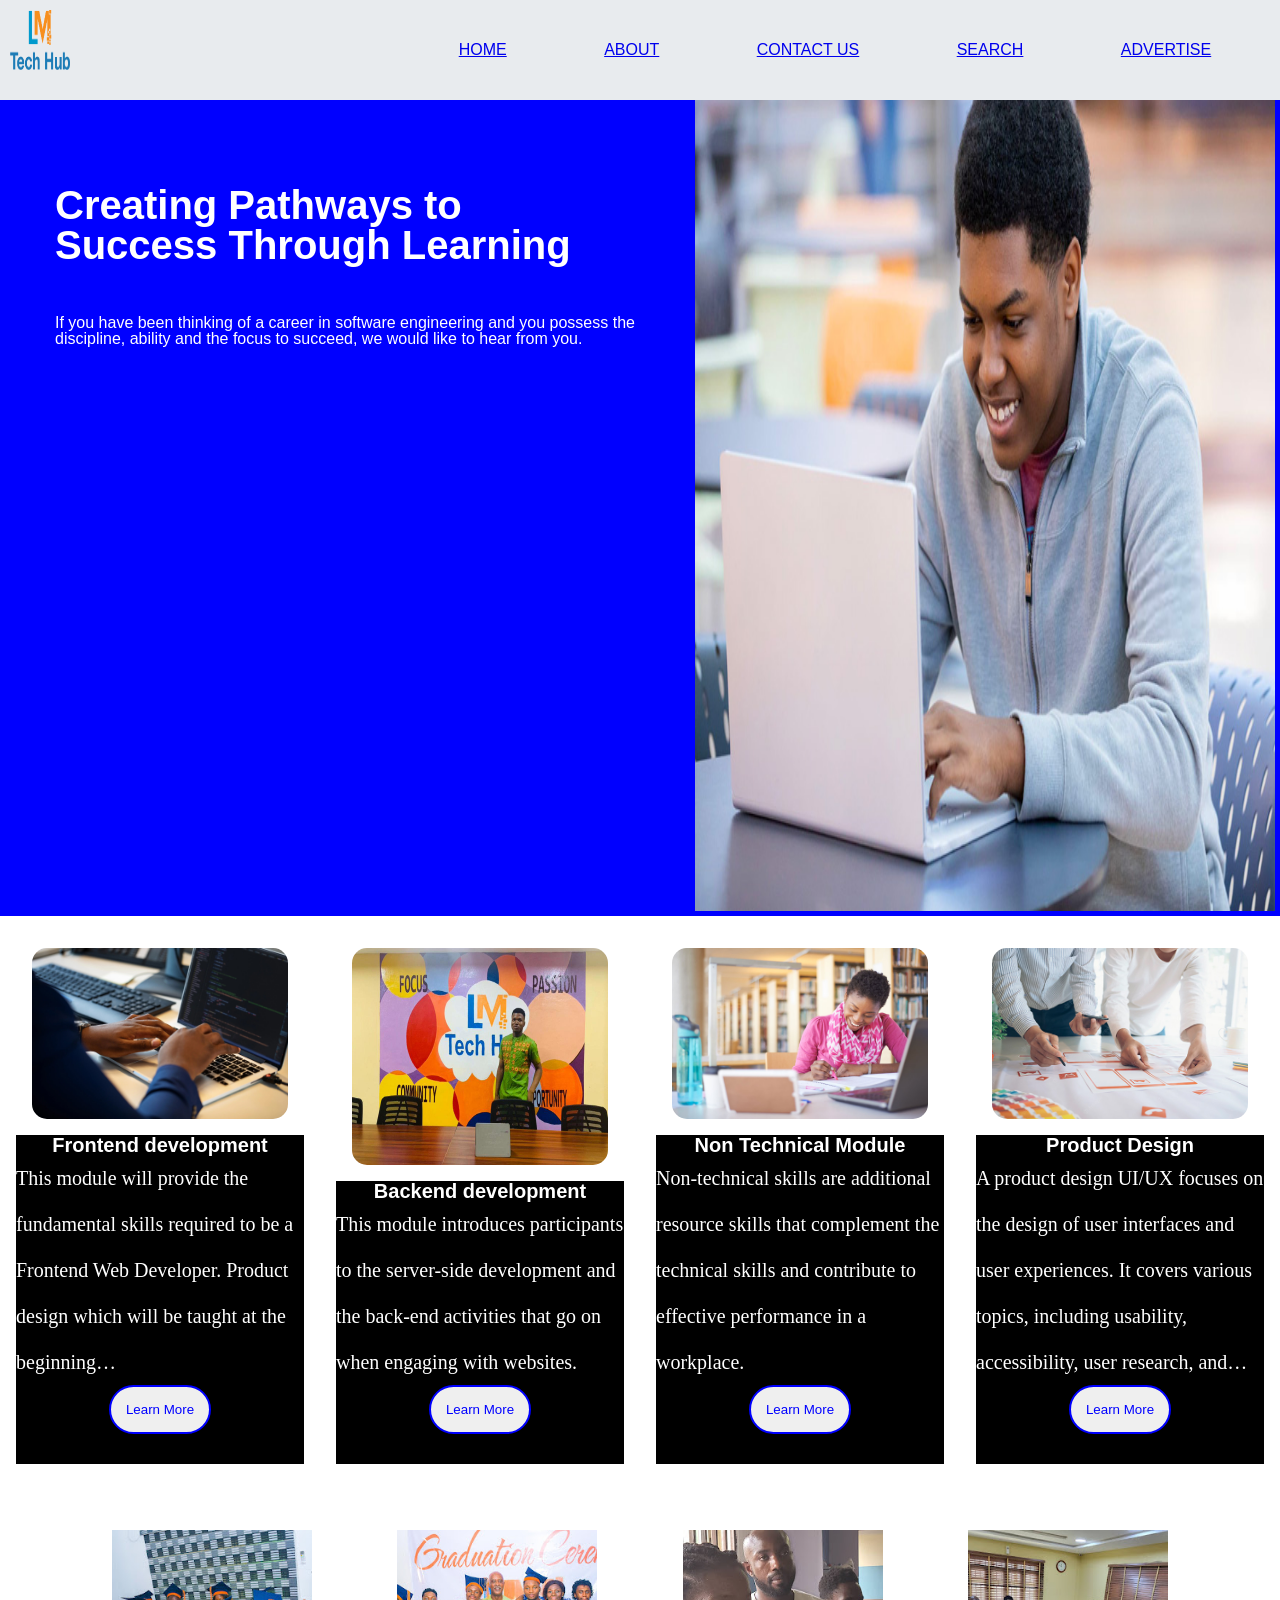
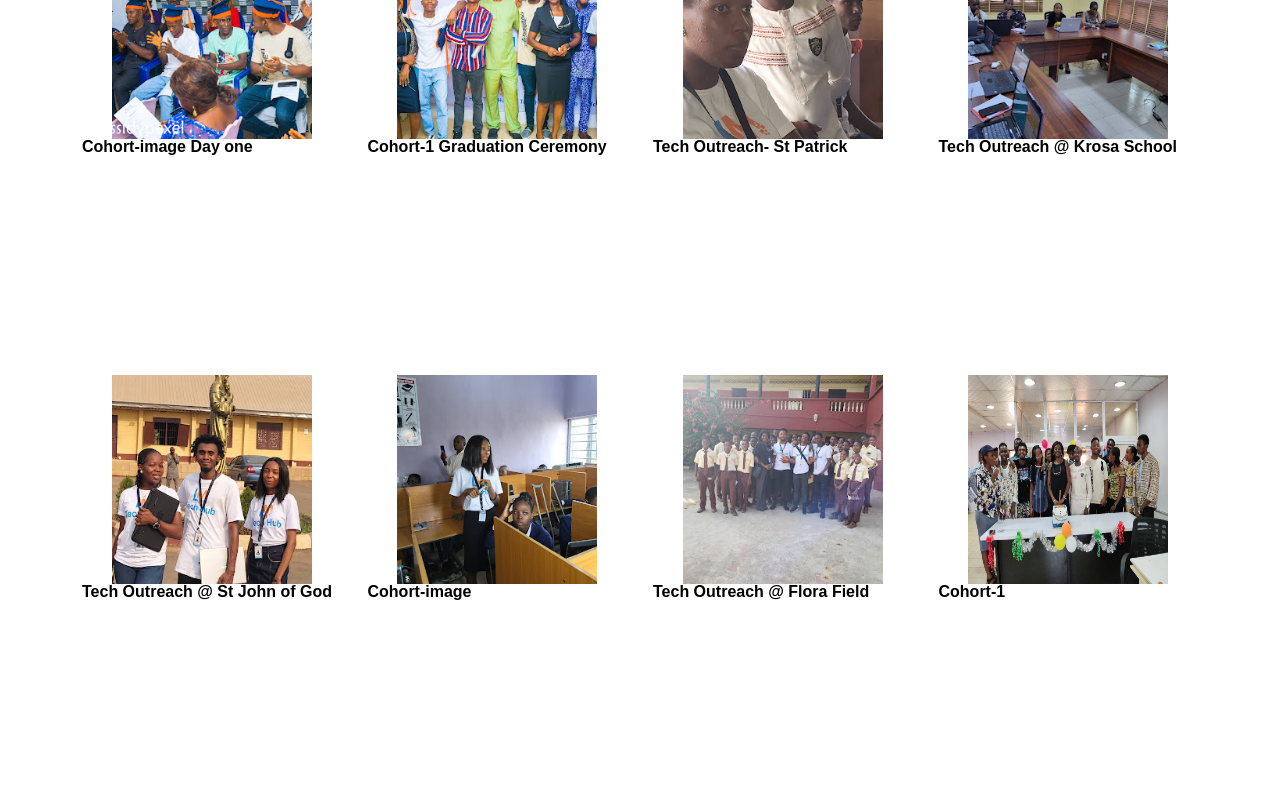
==== html/index.html @ 79bdd1ab "second commit" ====
html lang="en">
    <head>
        <meta charset="UTF-8" />
        <meta http-equiv="X-UA-Compatible" content="IE=edge" />
        <meta name="viewport" content="width=device-width, initial-scale=1.0" />
        <link rel="stylesheet" href="../images/favicon.ico" type="image/logo" />
        <link rel="stylesheet" href="../css/style.css" />
        <title>LM blog</title>
    </head>
    <body>
        <header>
            <div class="img-container">
                <img src="../images/logo.png" class="logo-img" alt="logo" />
            </div>
            <nav class="navbar">
                <a href="#home">HOME</a>
                <a href="#about">ABOUT</a>
                <a href="#contact us">CONTACT US</a>
                <a href="#search">SEARCH</a>
                <a href="#Advertise">ADVERTISE</a>
            </nav>
        </header>
            <section class="section-new">
                <div class="sectiontext">
                <h1>
                    Creating Pathways to Success Through Learning  
                </h1>
                <p>
                   If you have been thinking of a career in software engineering and you possess the discipline, ability and the focus to succeed, we would like to hear from you.      
                </p>
                </div>
                <div class="sectionimage">
                  <img class="nerd-image" src="../images/academy-student-programmer-3.jpg" alt="image"/>
                </div>

            </section>

        <section class="jp">
            <div class="content">
                <div class="img-container">
                    <img src="../images/frontend-web-development.jpg" alt="front-end">
                </div>
                <div class="text-container">
                    <h1>Frontend development</h1>
                    <p>This module will provide the fundamental skills required to be a Frontend Web Developer. 
                       Product design which will be taught at the beginning…
                    </p>
                    <button>Learn More</button>
                </div>
            </div>
            <div class="content">
                <div class="img-container">
                    <img src="../images/backend-web-development.jpg" alt="front-end">
                </div>
                <div class="text-container">
                    <h1>Backend development</h1>
                    <p>This module introduces participants to the server-side development 
                       and the back-end activities that go on when engaging with websites.

                    </p>
                    <button>Learn More</button>
                </div>
            </div>
            <div class="content">
                <div class="img-container">
                    <img src="../images/non-technical-module.jpg" alt="front-end">
                </div>
                <div class="text-container">
                    <h1>Non Technical Module</h1>
                    <p>Non-technical skills are additional resource skills that complement the technical skills and contribute to effective performance in a
                       workplace.
                    </p>
                    <button>Learn More</button>
                </div>
            </div>
            <div class="content">
                <div class="img-container">
                    <img src="../images/product-design.jpg" alt="front-end">
                </div>
                <div class="text-container">
                    <h1>Product Design </h1>
                    <p>A product design UI/UX focuses on the design of user interfaces and user experiences. 
                        It covers various topics, including usability, accessibility, user research, and…
                    </p>
                    <button>Learn More</button>
                </div>
            </div>
        </section>

        <section class="cohort">
            <div class="content">
                <div class="img-container">
                    <img src="../images/Cohort-img1.jpg" alt="cohort">
                </div>
                <div class="text-container">
                    <h1>Cohort-image Day one</h1>
                </div>
            </div>
            <div class="content">
                <div class="img-container">
                    <img src="../images/Cohort-img2.jpg" alt="cohort">
                </div>
                <div class="text-container">
                    <h1>Cohort-1 Graduation Ceremony</h1>
                </div>
            </div>
            <div class="content">
                <div class="img-container">
                    <img src="../images/Cohort-img3.jpg" alt="cohort">
                </div>
                <div class="text-container">
                    <h1>Tech Outreach- St Patrick</h1>
                </div>
            </div>
            <div class="content">
                <div class="img-container">
                    <img src="../images/Cohort-img4.jpg" alt="cohort">
                </div>
                <div class="text-container">
                    <h1>Tech Outreach @ Krosa School</h1>
                </div>
            </div>
            <div class="content">
                <div class="img-container">
                    <img src="../images/Cohort-img5.jpg" alt="cohort">
                </div>
                <div class="text-container">
                    <h1>Tech Outreach @ St John of God</h1>
                </div>
            </div>
            <div class="content">
                <div class="img-container">
                    <img src="../images/Cohort-img6.jpg" alt="cohort">
                </div>
                <div class="text-container">
                    <h1>Cohort-image </h1>
                </div>
            </div>
            <div class="content">
                <div class="img-container">
                    <img src="../images/Cohort-img7.jpg" alt="cohort">
                </div>
                <div class="text-container">
                    <h1>Tech Outreach @ Flora Field</h1>
                </div>
            </div>
            <div class="content">
                <div class="img-container">
                    <img src="../images/Cohort-img8.jpg" alt="cohort">
                </div>
                <div class="text-container">
                    <h1>Cohort-1</h1>
                </div>
            </div>
        </section> 
    </body>
</html>
---- css/style.css ----
html, body, div, span, applet, object, iframe,
h1, h2, h3, h4, h5, h6, p, blockquote, pre,
a, abbr, acronym, address, big, cite, code,
del, dfn, em, img, ins, kbd, q, s, samp,
small, strike, strong, sub, sup, tt, var,
b, u, i, center,
dl, dt, dd, ol, ul, li,
fieldset, form, label, legend,
table, caption, tbody, tfoot, thead, tr, th, td,
article, aside, canvas, details, embed, 
figure, figcaption, footer, header, hgroup, 
menu, nav, output, ruby, section, summary,
time, mark, audio, video {
	margin: 0;
	padding: 0;
	border: 0;
	font-size: 100%;
	vertical-align: baseline;
}

article, aside, details, figcaption, figure, 
footer, header, hgroup, menu, nav, section {
	display: block;
}

body {
	line-height: 1;
	width: 100%;
}

ol, ul {
	list-style: none;
}

blockquote, q {
	quotes: none;
}

blockquote::before, blockquote::after,
q::before, q::after {
	content: '';
	content: none;
}

table {
	border-collapse: collapse;
	border-spacing: 0;
}

/* Do not write a css rule above here! Use the space below  */


/* Write your css below here */


*{
    margin: 0;
    padding: 0;
    box-sizing:border-box;
}
body{
    width: 100%;
    position: relative;
    font-family: Verdana, Geneva, Tahoma, sans-serif;
}

header{
    height: 100px;
    position: fixed;
    top: 0;
    left: 0;
    width: 100%;
    display: flex;
    justify-content: space-between;
    padding: 10px;
    background-color: #e8ebee;
}

.section-new{
	display: flex;
	background-color: blue;
	width: 100vw;
	height: 100vh;
}

.sectionimage{
	flex: 1;
	padding: 5px;
}
.sectionimage img{
	height: 100%;
	width: 100%;
}

.sectiontext{
	flex: 1;
	padding: 5px;
}

.sectionleft{
	flex: 1;
}

 .sectiontext {
	color: white;
	display: flex;
	align-items: center;
	flex-direction: column;
	justify-content: center;
	gap: 50px;
	padding: 55px;
	height: 500px;
} 

.sectiontext h1{
	font-size: 40px;
}

.sectionright{
	flex: 1;
}

.img-container{
    flex: 2;
	height: 200px;
	width: 200px;	
}
.nerd-image{
	width: 100%;
	height: 100%
}

.logo-img{
    height: 60px;
    width: 60px;
}

.navbar{
    padding: 5px;
    display: flex;
    justify-content: space-around;
    align-items: center;
    gap: 30px;
    flex: 4;
	margin-right: 20px;
}

section.jp {
	width: 100%;
	display: grid;

	grid-template-columns: 1fr 1fr 1fr 1fr;
}

main{
    min-height: 100vh;
    background-repeat: no-repeat;
    background-size: cover;
    width: 100%;
    color: black;
    display: flex;
    align-items: center;
    justify-content: center;
	margin-top: 5px;
}

main .content{
     height: 50vh; 
    display: flex;
    flex-direction: column;
}

main .content p{
	font-size: 40px;
    margin-top: 20px;
}
.jp .content{
	/* border: 2px solid brown; */
	margin-bottom: 2rem;
	/* background-color: brown; */
	/* flex: 1; */
	/* height: 100%; */
	/* height: 60rem; */
	/* max-width: 30%; */
	display: flex;
	flex-direction: column;
	padding: 1rem;
} 
    
.jp .content .img-container{
	padding: 1rem;
	width: 100%;
	height: auto;
	border-radius: 15px;
}
    
.jp .content .img-container img{
	height: 100%;
	width: 100%;
	border-radius: 15px;
} 
    
.jp .content .text-container{
	background-color: black; 
	color: white;
	display: flex;
	flex-direction: column;
	align-items: center;
	
    } 
    
.jp .content .text-container h1{
    font-size: 20px;
    } 
    
.jp .content .text-container p{
        font-size: 20px;
        flex: 1;
        line-height: 2.3;
        font-family: Rubik sans-serif;
    }
    
.jp .content .text-container button{
	margin-bottom: 30px;
	width: fit-content;
	padding: 15px;
	border-radius: 32px;
	cursor: pointer;
	color: blue;
	border: blue 2px solid;
}		

.student-img-container{
    flex: 3;
    display: flex;
} 

.student-img{
	flex: 1;
	height: 400px;
	width: 600px;
}
.student-img-container p{
    flex: 1;
}
.student-text{
    padding: 30px;
    background-color:white;
    flex: 2;
}

 .cohort{
    height: 100vh;
    background: white;
    display: grid;
    grid-template-columns: 1fr 1fr 1fr 1fr;
	gap: 10px;
    padding: 10px;
    width: 90vw;
    margin: auto;
} 
   
.cohort .content{
    padding: 8px;
    display: flex;
    flex-direction: column;
    align-items: center;
    justify-content: center;
}
.cohort .content .img-container{
    flex: 1;
}
.cohort .content .text-container{
    flex: 1;
    width: 100%;
}

.cohort .content .img-container img{
	height: 100%;
	width: 100%;
}

 .jp .content .text-container button{
    margin-bottom: 30px;
    width: fit-content;
    padding: 15px;
    border-radius: 32px;
    cursor: pointer;
    color: blue;
    border: blue 2px solid;
}  


@media screen and (width < 960px) {
	.section-new{
		flex-direction: column;
	}
	.sectionimage img{
		/* height: 100%; */
		/* width: 100%; */
		height: 300px;
	}
	.cohort{
		grid-template-columns: 1fr 1fr 1fr;
	} 
}

@media screen and (width < 820px) {
	section.jp {
		grid-template-columns: 1fr 1fr 1fr;
	}
}
@media screen and (width < 715px) {
	.cohort{
		grid-template-columns: 1fr 1fr;
	} 
}
@media screen and (width < 665px) {
	section.jp{
		grid-template-columns: 1fr 1fr;
	}
}

@media screen and (width < 491px) {
	.cohort{
		grid-template-columns: 1fr;
	} 
}

@media screen and (width < 400px) {
	section.jp{
		grid-template-columns: 1fr;
	}
}
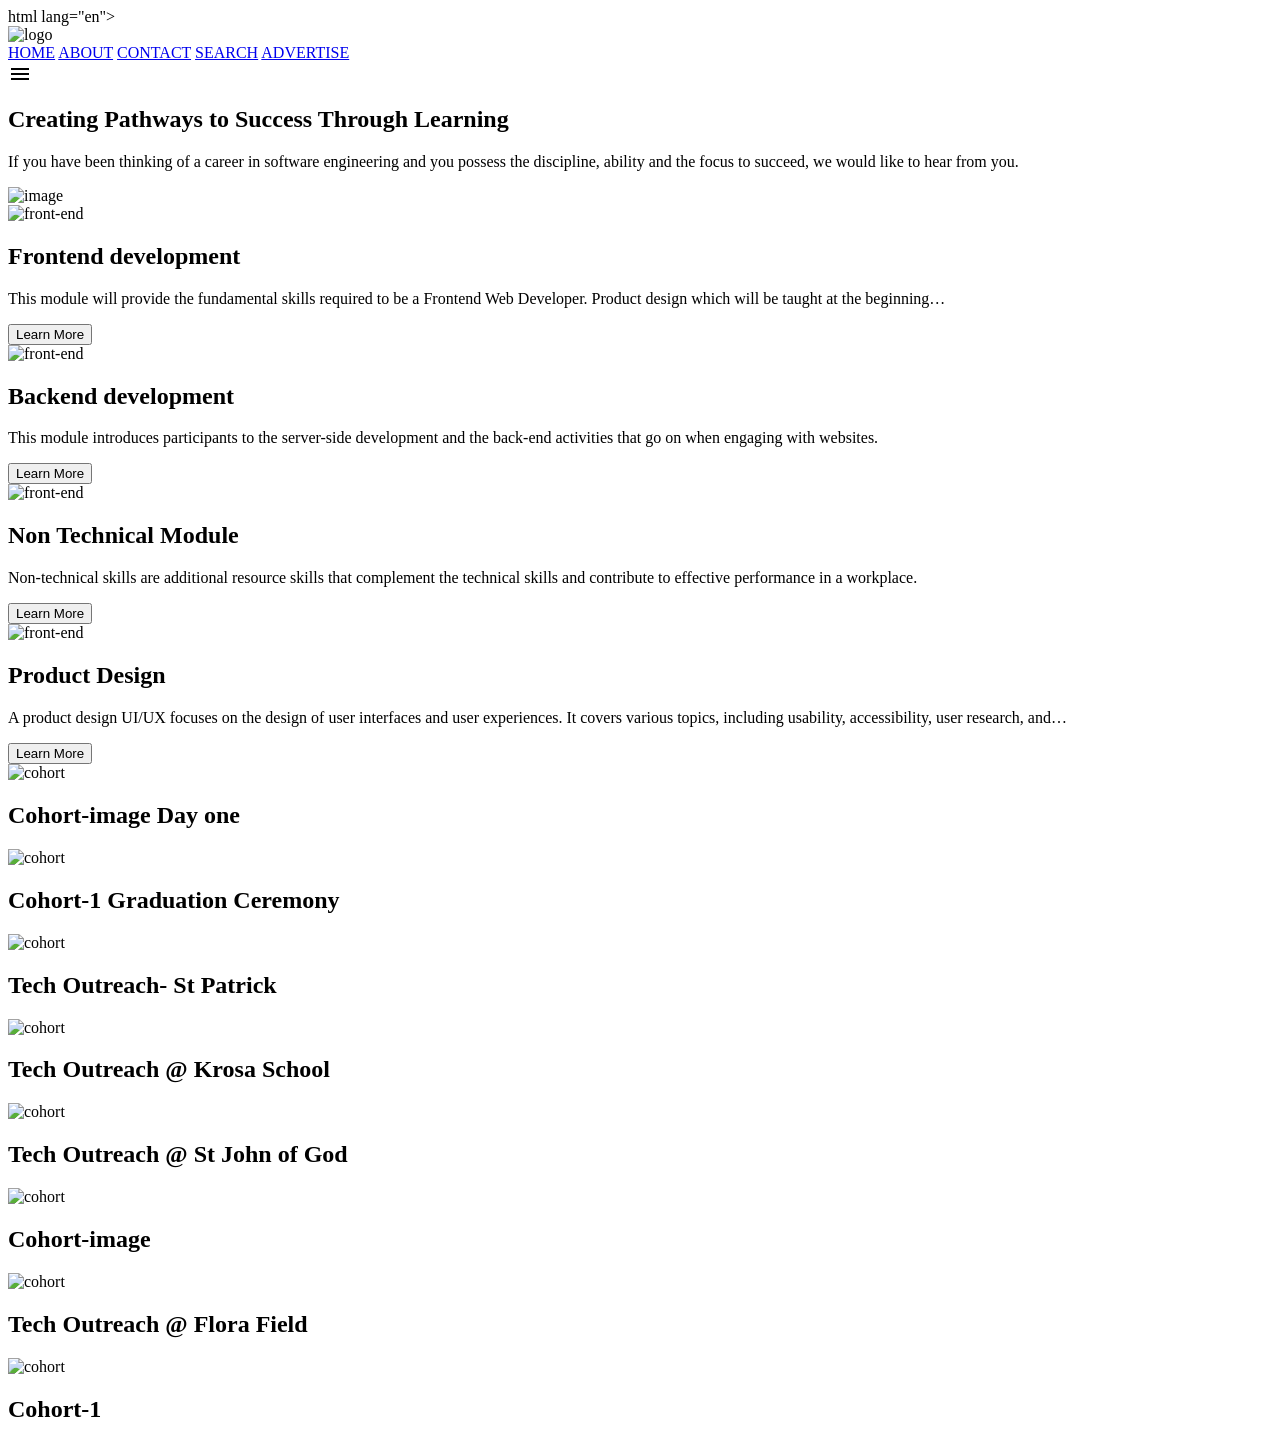
==== commit b9e6edb4: "update commit" ====
--- a/html/index.html
+++ b/html/index.html
@@ -4,23 +4,25 @@
         <meta http-equiv="X-UA-Compatible" content="IE=edge" />
         <meta name="viewport" content="width=device-width, initial-scale=1.0" />
         <link rel="stylesheet" href="../images/favicon.ico" type="image/logo" />
-        <link rel="stylesheet" href="../css/style.css" />
+        <link rel="stylesheet" href="./css/style.css" />
+        <link href="https://fonts.googleapis.com/icon?family=Material+Icons" rel="stylesheet">
         <title>LM blog</title>
     </head>
     <body>
         <header>
             <div class="img-container">
-                <img src="../images/logo.png" class="logo-img" alt="logo" />
+                <img src="./images/logo.png" class="logo-img" alt="logo" />
             </div>
             <nav class="navbar">
                 <a href="#home">HOME</a>
                 <a href="#about">ABOUT</a>
-                <a href="#contact us">CONTACT US</a>
+                <a href="#contact">CONTACT</a>
                 <a href="#search">SEARCH</a>
                 <a href="#Advertise">ADVERTISE</a>
             </nav>
+            <span class="material-icons">menu</span>
         </header>
-            <section class="section-new">
+        <section class="section-new">
                 <div class="sectiontext">
                 <h1>
                     Creating Pathways to Success Through Learning  
@@ -30,15 +32,14 @@
                 </p>
                 </div>
                 <div class="sectionimage">
-                  <img class="nerd-image" src="../images/academy-student-programmer-3.jpg" alt="image"/>
+                  <img class="nerd-image" src="./images/academy-student-programmer-3.jpg" alt="image"/>
                 </div>
 
-            </section>
-
+        </section>
         <section class="jp">
             <div class="content">
                 <div class="img-container">
-                    <img src="../images/frontend-web-development.jpg" alt="front-end">
+                    <img src="./images/frontend-web-development.jpg" alt="front-end">
                 </div>
                 <div class="text-container">
                     <h1>Frontend development</h1>
@@ -50,7 +51,7 @@
             </div>
             <div class="content">
                 <div class="img-container">
-                    <img src="../images/backend-web-development.jpg" alt="front-end">
+                    <img src="./images/backend-web-development.jpg" alt="front-end">
                 </div>
                 <div class="text-container">
                     <h1>Backend development</h1>
@@ -63,7 +64,7 @@
             </div>
             <div class="content">
                 <div class="img-container">
-                    <img src="../images/non-technical-module.jpg" alt="front-end">
+                    <img src="./images/non-technical-module.jpg" alt="front-end">
                 </div>
                 <div class="text-container">
                     <h1>Non Technical Module</h1>
@@ -75,7 +76,7 @@
             </div>
             <div class="content">
                 <div class="img-container">
-                    <img src="../images/product-design.jpg" alt="front-end">
+                    <img src="./images/product-design.jpg" alt="front-end">
                 </div>
                 <div class="text-container">
                     <h1>Product Design </h1>
@@ -90,7 +91,7 @@
         <section class="cohort">
             <div class="content">
                 <div class="img-container">
-                    <img src="../images/Cohort-img1.jpg" alt="cohort">
+                    <img src="./images/Cohort-img1.jpg" alt="cohort">
                 </div>
                 <div class="text-container">
                     <h1>Cohort-image Day one</h1>
@@ -98,7 +99,7 @@
             </div>
             <div class="content">
                 <div class="img-container">
-                    <img src="../images/Cohort-img2.jpg" alt="cohort">
+                    <img src="./images/Cohort-img2.jpg" alt="cohort">
                 </div>
                 <div class="text-container">
                     <h1>Cohort-1 Graduation Ceremony</h1>
@@ -106,7 +107,7 @@
             </div>
             <div class="content">
                 <div class="img-container">
-                    <img src="../images/Cohort-img3.jpg" alt="cohort">
+                    <img src="./images/Cohort-img3.jpg" alt="cohort">
                 </div>
                 <div class="text-container">
                     <h1>Tech Outreach- St Patrick</h1>
@@ -114,7 +115,7 @@
             </div>
             <div class="content">
                 <div class="img-container">
-                    <img src="../images/Cohort-img4.jpg" alt="cohort">
+                    <img src="./images/Cohort-img4.jpg" alt="cohort">
                 </div>
                 <div class="text-container">
                     <h1>Tech Outreach @ Krosa School</h1>
@@ -122,7 +123,7 @@
             </div>
             <div class="content">
                 <div class="img-container">
-                    <img src="../images/Cohort-img5.jpg" alt="cohort">
+                    <img src="./images/Cohort-img5.jpg" alt="cohort">
                 </div>
                 <div class="text-container">
                     <h1>Tech Outreach @ St John of God</h1>
@@ -130,7 +131,7 @@
             </div>
             <div class="content">
                 <div class="img-container">
-                    <img src="../images/Cohort-img6.jpg" alt="cohort">
+                    <img src="./images/Cohort-img6.jpg" alt="cohort">
                 </div>
                 <div class="text-container">
                     <h1>Cohort-image </h1>
@@ -138,7 +139,7 @@
             </div>
             <div class="content">
                 <div class="img-container">
-                    <img src="../images/Cohort-img7.jpg" alt="cohort">
+                    <img src="./images/Cohort-img7.jpg" alt="cohort">
                 </div>
                 <div class="text-container">
                     <h1>Tech Outreach @ Flora Field</h1>
@@ -146,12 +147,12 @@
             </div>
             <div class="content">
                 <div class="img-container">
-                    <img src="../images/Cohort-img8.jpg" alt="cohort">
+                    <img src="./images/Cohort-img8.jpg" alt="cohort">
                 </div>
                 <div class="text-container">
                     <h1>Cohort-1</h1>
                 </div>
             </div>
-        </section> 
+        </section>  
     </body>
 </html>
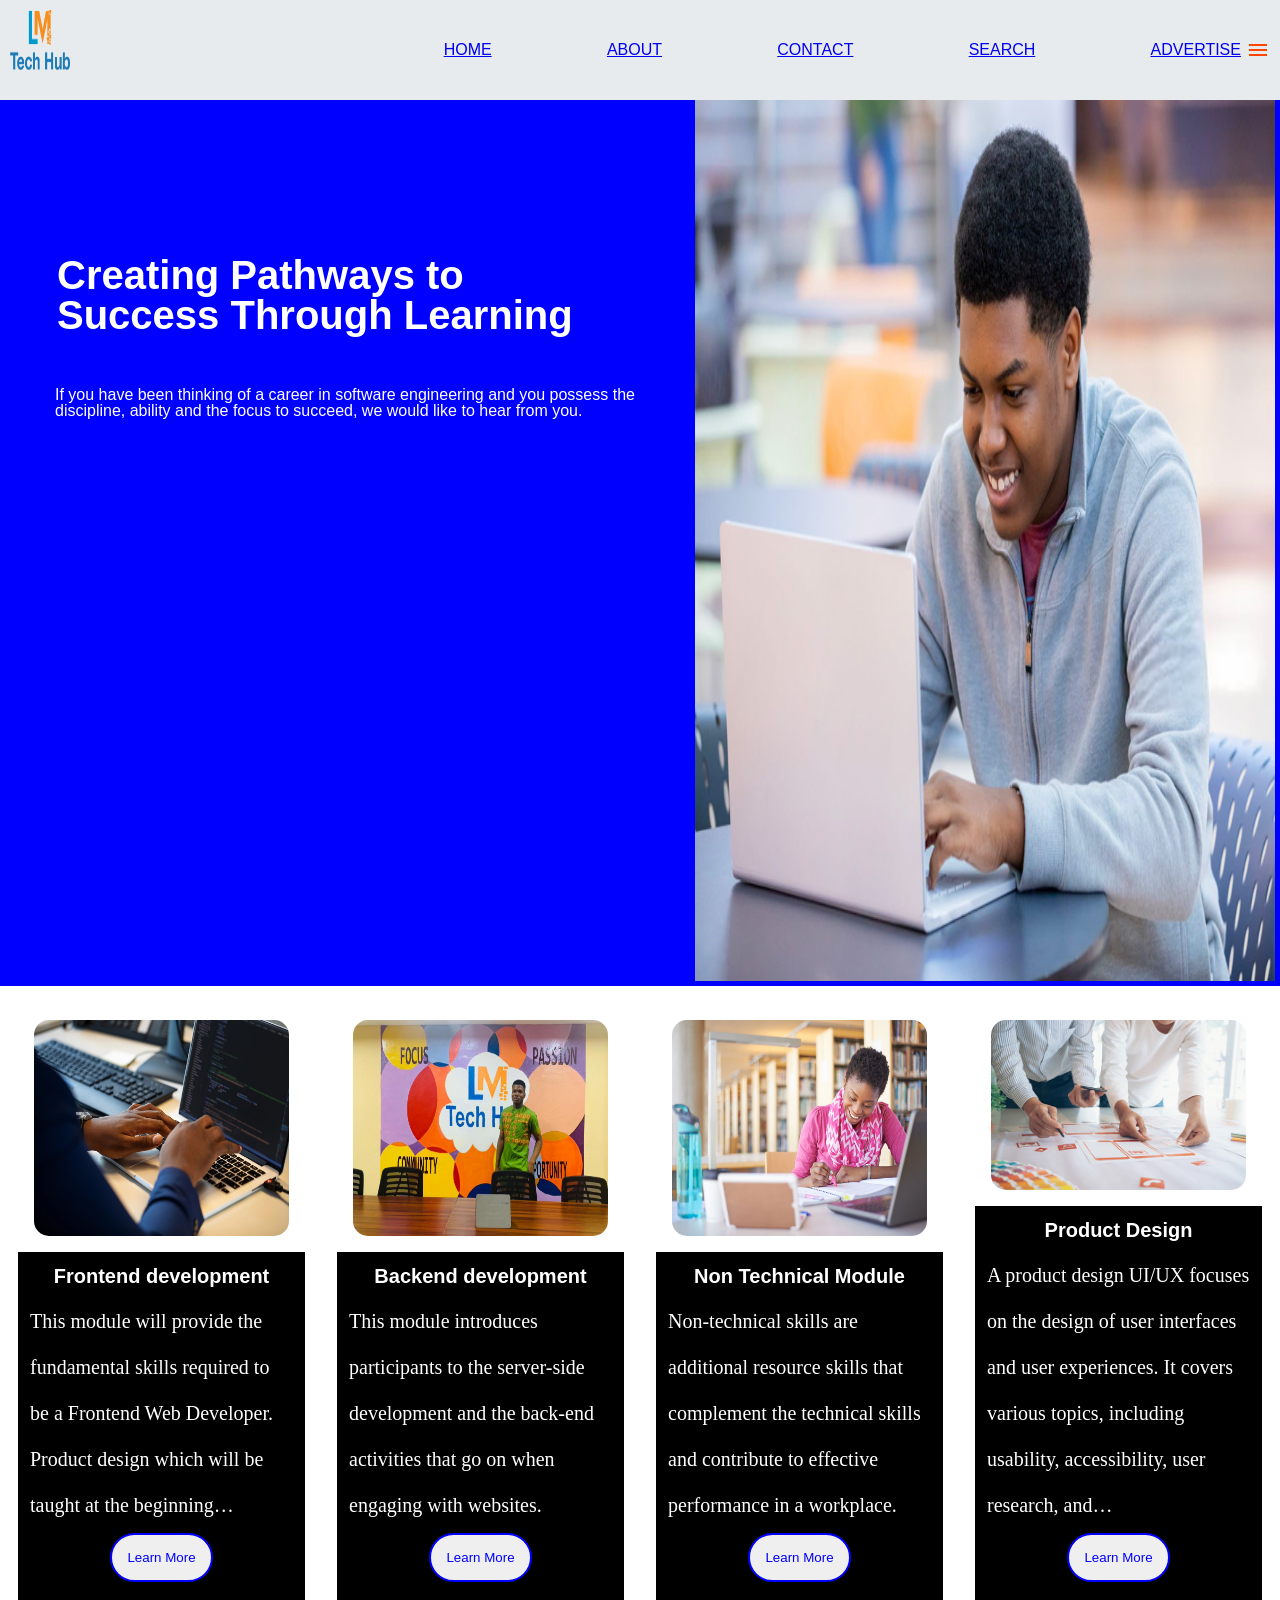
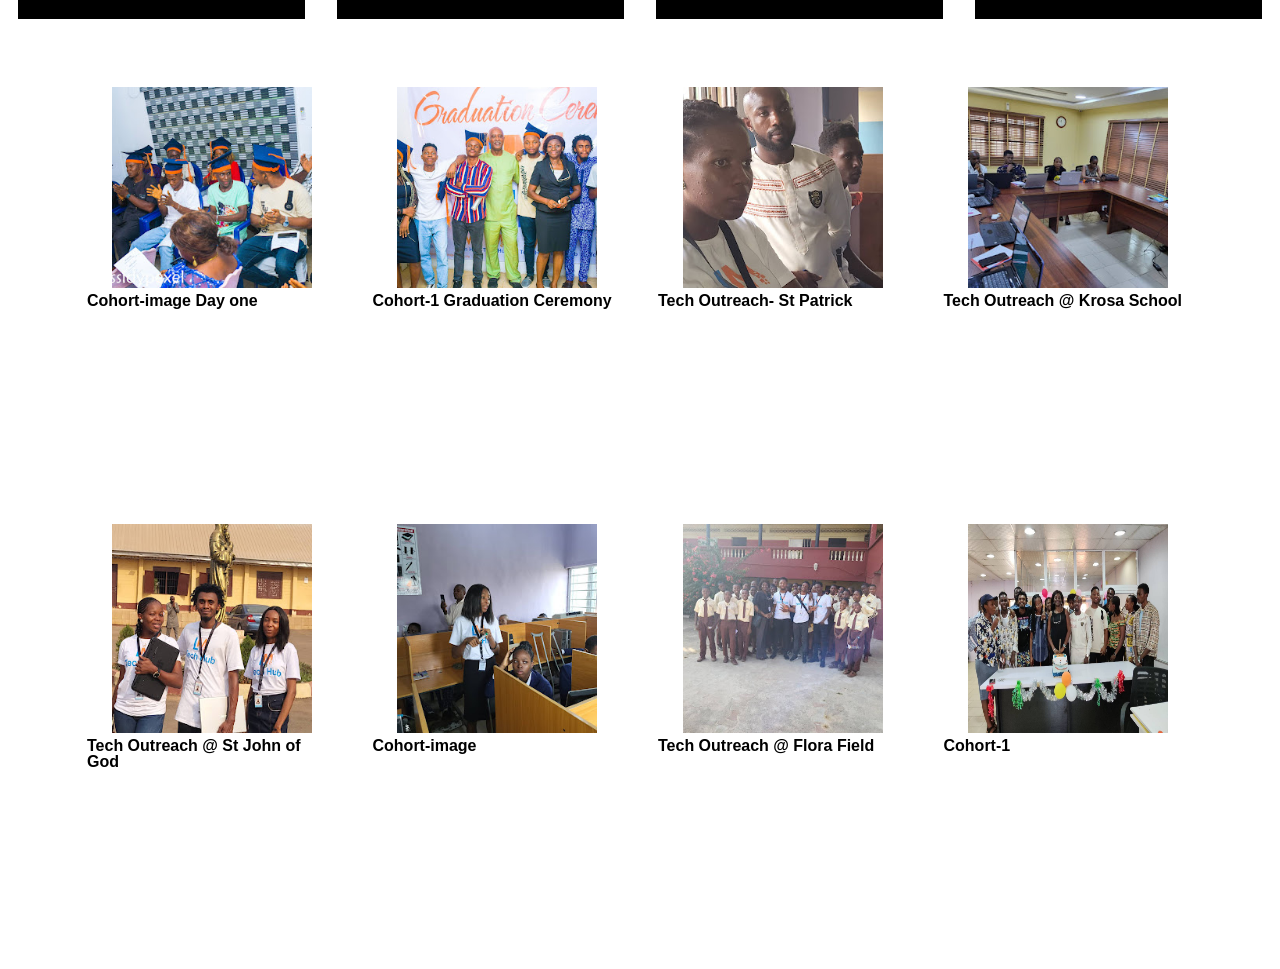
==== commit d2996e95: "update commit" ====
--- a/html/index.html
+++ b/html/index.html
@@ -4,14 +4,14 @@
         <meta http-equiv="X-UA-Compatible" content="IE=edge" />
         <meta name="viewport" content="width=device-width, initial-scale=1.0" />
         <link rel="stylesheet" href="../images/favicon.ico" type="image/logo" />
-        <link rel="stylesheet" href="./css/style.css" />
+        <link rel="stylesheet" href="../css/style.css" />
         <link href="https://fonts.googleapis.com/icon?family=Material+Icons" rel="stylesheet">
         <title>LM blog</title>
     </head>
     <body>
         <header>
             <div class="img-container">
-                <img src="./images/logo.png" class="logo-img" alt="logo" />
+                <img src="../images/logo.png" class="logo-img" alt="logo" />
             </div>
             <nav class="navbar">
                 <a href="#home">HOME</a>
@@ -32,14 +32,14 @@
                 </p>
                 </div>
                 <div class="sectionimage">
-                  <img class="nerd-image" src="./images/academy-student-programmer-3.jpg" alt="image"/>
+                  <img class="nerd-image" src="../images/academy-student-programmer-3.jpg" alt="image"/>
                 </div>
 
         </section>
         <section class="jp">
             <div class="content">
                 <div class="img-container">
-                    <img src="./images/frontend-web-development.jpg" alt="front-end">
+                    <img src="../images/frontend-web-development.jpg" alt="front-end">
                 </div>
                 <div class="text-container">
                     <h1>Frontend development</h1>
@@ -51,7 +51,7 @@
             </div>
             <div class="content">
                 <div class="img-container">
-                    <img src="./images/backend-web-development.jpg" alt="front-end">
+                    <img src="../images/backend-web-development.jpg" alt="front-end">
                 </div>
                 <div class="text-container">
                     <h1>Backend development</h1>
@@ -64,7 +64,7 @@
             </div>
             <div class="content">
                 <div class="img-container">
-                    <img src="./images/non-technical-module.jpg" alt="front-end">
+                    <img src="../images/non-technical-module.jpg" alt="front-end">
                 </div>
                 <div class="text-container">
                     <h1>Non Technical Module</h1>
@@ -76,7 +76,7 @@
             </div>
             <div class="content">
                 <div class="img-container">
-                    <img src="./images/product-design.jpg" alt="front-end">
+                    <img src="../images/product-design.jpg" alt="front-end">
                 </div>
                 <div class="text-container">
                     <h1>Product Design </h1>
@@ -91,7 +91,7 @@
         <section class="cohort">
             <div class="content">
                 <div class="img-container">
-                    <img src="./images/Cohort-img1.jpg" alt="cohort">
+                    <img src="../images/Cohort-img1.jpg" alt="cohort">
                 </div>
                 <div class="text-container">
                     <h1>Cohort-image Day one</h1>
@@ -99,7 +99,7 @@
             </div>
             <div class="content">
                 <div class="img-container">
-                    <img src="./images/Cohort-img2.jpg" alt="cohort">
+                    <img src="../images/Cohort-img2.jpg" alt="cohort">
                 </div>
                 <div class="text-container">
                     <h1>Cohort-1 Graduation Ceremony</h1>
@@ -107,7 +107,7 @@
             </div>
             <div class="content">
                 <div class="img-container">
-                    <img src="./images/Cohort-img3.jpg" alt="cohort">
+                    <img src="../images/Cohort-img3.jpg" alt="cohort">
                 </div>
                 <div class="text-container">
                     <h1>Tech Outreach- St Patrick</h1>
@@ -115,7 +115,7 @@
             </div>
             <div class="content">
                 <div class="img-container">
-                    <img src="./images/Cohort-img4.jpg" alt="cohort">
+                    <img src="../images/Cohort-img4.jpg" alt="cohort">
                 </div>
                 <div class="text-container">
                     <h1>Tech Outreach @ Krosa School</h1>
@@ -123,7 +123,7 @@
             </div>
             <div class="content">
                 <div class="img-container">
-                    <img src="./images/Cohort-img5.jpg" alt="cohort">
+                    <img src="../images/Cohort-img5.jpg" alt="cohort">
                 </div>
                 <div class="text-container">
                     <h1>Tech Outreach @ St John of God</h1>
@@ -131,7 +131,7 @@
             </div>
             <div class="content">
                 <div class="img-container">
-                    <img src="./images/Cohort-img6.jpg" alt="cohort">
+                    <img src="../images/Cohort-img6.jpg" alt="cohort">
                 </div>
                 <div class="text-container">
                     <h1>Cohort-image </h1>
@@ -139,7 +139,7 @@
             </div>
             <div class="content">
                 <div class="img-container">
-                    <img src="./images/Cohort-img7.jpg" alt="cohort">
+                    <img src="../images/Cohort-img7.jpg" alt="cohort">
                 </div>
                 <div class="text-container">
                     <h1>Tech Outreach @ Flora Field</h1>
@@ -147,7 +147,7 @@
             </div>
             <div class="content">
                 <div class="img-container">
-                    <img src="./images/Cohort-img8.jpg" alt="cohort">
+                    <img src="../images/Cohort-img8.jpg" alt="cohort">
                 </div>
                 <div class="text-container">
                     <h1>Cohort-1</h1>
--- a/css/style.css
+++ b/css/style.css
@@ -0,0 +1,352 @@
+html, body, div, span, applet, object, iframe,
+h1, h2, h3, h4, h5, h6, p, blockquote, pre,
+a, abbr, acronym, address, big, cite, code,
+del, dfn, em, img, ins, kbd, q, s, samp,
+small, strike, strong, sub, sup, tt, var,
+b, u, i, center,
+dl, dt, dd, ol, ul, li,
+fieldset, form, label, legend,
+table, caption, tbody, tfoot, thead, tr, th, td,
+article, aside, canvas, details, embed, 
+figure, figcaption, footer, header, hgroup, 
+menu, nav, output, ruby, section, summary,
+time, mark, audio, video {
+	margin: 0;
+	padding: 0;
+	border: 0;
+	font-size: 100%;
+	vertical-align: baseline;
+}
+
+article, aside, details, figcaption, figure, 
+footer, header, hgroup, menu, nav, section {
+	display: block;
+}
+
+body {
+	line-height: 1;
+	width: 100%;
+}
+
+ol, ul {
+	list-style: none;
+}
+
+blockquote, q {
+	quotes: none;
+}
+
+blockquote::before, blockquote::after,
+q::before, q::after {
+	content: '';
+	content: none;
+}
+
+table {
+	border-collapse: collapse;
+	border-spacing: 0;
+}
+
+/* Do not write a css rule above here! Use the space below  */
+
+
+/* Write your css below here */
+
+
+*{
+    margin: 0;
+    padding: 0;
+    box-sizing:border-box;
+}
+body{
+    width: 100%;
+    position: relative;
+    font-family: Verdana, Geneva, Tahoma, sans-serif;
+}
+
+header{
+    height: 100px;
+    position: fixed;
+    top: 0;
+    left: 0;
+    width: 100%;
+    display: flex;
+    justify-content: space-between;
+    padding: 10px;
+    background-color: #e8ebee;
+    grid-template-columns: 1fr 1fr 1fr;
+}
+
+.material-icons{
+	align-self: center;
+	color: orangered;
+	display: none;
+}
+
+.section-new{
+	display: flex;
+	background-color: blue;
+	width: 100vw;
+	height: 100vh;
+	margin-top: 70px;
+}
+
+.sectionimage{
+	flex: 1;
+	padding: 5px;
+}
+.sectionimage img{
+	height: 100%;
+	width: 100%;
+}
+
+.sectiontext{
+	flex: 1;
+	padding: 5px;
+}
+
+.sectionleft{
+	flex: 1;
+}
+
+ .sectiontext {
+	color: white;
+	display: flex;
+	align-items: center;
+	flex-direction: column;
+	justify-content: center;
+	gap: 50px;
+	padding: 55px;
+	height: 500px;
+} 
+
+.sectiontext h1{
+	font-size: 40px;
+	padding: 2px;
+}
+
+.sectionright{
+	flex: 1;
+}
+
+.img-container{
+    flex: 2;
+	height: 200px;
+	width: 200px;	
+}
+.nerd-image{
+	width: 100%;
+	height: 100%
+}
+
+.logo-img{
+    height: 60px;
+    width: 60px;
+}
+
+.navbar{
+    padding: 5px;
+    display: flex;
+    justify-content: space-between;
+    align-items: center;
+    gap: 10px;
+    flex: 4;
+	/* margin-right: 10px; */
+	margin-left: 30px;
+}
+
+section.jp {
+	width: 100%;
+	display: grid;
+	padding: 2;
+    grid-template-columns: 1fr 1fr 1fr 1fr;
+}
+
+main{
+    min-height: 100vh;
+    background-repeat: no-repeat;
+    background-size: cover;
+    width: 100%;
+    color: black;
+    display: flex;
+    align-items: center;
+    justify-content: center;
+	margin-top: 5px;
+}
+
+main .content{
+    height: 50vh; 
+    display: flex;
+    flex-direction: column;
+}
+
+main .content p{
+	font-size: 40px;
+    margin-top: 20px;
+}
+.jp .content{
+	/* border: 2px solid brown; */
+	margin-bottom: 2rem;
+	/* background-color: brown; */
+	/* flex: 1; */
+	/* height: 100%; */
+	/* height: 60rem; */
+	/* max-width: 30%; */
+	display: flex;
+	flex-direction: column;
+	padding: 1rem;
+} 
+    
+.jp .content .img-container{
+	padding: 1rem;
+	width: 100%;
+	height: auto;
+	border-radius: 15px;
+}
+    
+.jp .content .img-container img{
+	height: 100%;
+	width: 100%;
+	border-radius: 15px;
+} 
+    
+.jp .content .text-container{
+	background-color: black; 
+	color: white;
+	display: flex;
+	flex-direction: column;
+	align-items: center;
+	padding: 7px;
+	
+    } 
+    
+.jp .content .text-container h1{
+    font-size: 20px;
+	padding: 7px;
+    } 
+    
+.jp .content .text-container p{
+        font-size: 20px;
+        flex: 1;
+        line-height: 2.3;
+        font-family: Rubik sans-serif;
+		padding: 5px;
+    }
+    
+.jp .content .text-container button{
+	margin-bottom: 30px;
+	width: fit-content;
+	padding: 15px;
+	border-radius: 32px;
+	cursor: pointer;
+	color: blue;
+	border: blue 2px solid;
+}		
+
+.student-img-container{
+    flex: 3;
+    display: flex;
+} 
+
+.student-img{
+	flex: 1;
+	height: 400px;
+	width: 600px;
+}
+.student-img-container p{
+    flex: 1;
+}
+.student-text{
+    padding: 30px;
+    background-color:white;
+    flex: 2;
+}
+
+ .cohort{
+    height: 100vh;
+    background: white;
+    display: grid;
+    grid-template-columns: 1fr 1fr 1fr 1fr;
+	gap: 10px;
+    padding: 10px;
+    width: 90vw;
+    margin: auto;
+} 
+   
+.cohort .content{
+    padding: 8px;
+    display: flex;
+    flex-direction: column;
+    align-items: center;
+    justify-content: center;
+}
+.cohort .content .img-container{
+    flex: 1;
+}
+.cohort .content .text-container{
+    flex: 1;
+    width: 100%;
+	padding: 5;
+}
+
+.cohort .content .img-container img{
+	height: 100%;
+	width: 100%;
+}
+
+ .jp .content .text-container button{
+    margin-bottom: 30px;
+    width: fit-content;
+    padding: 15px;
+    border-radius: 32px;
+    cursor: pointer;
+    color: blue;
+    border: blue 2px solid;
+}  
+
+@media screen and (width <= 850px) {
+    section.jp{
+        grid-template-columns: 1fr 1fr 1fr ;
+    }
+
+	.cohort{
+        grid-template-columns: 1fr 1fr 1fr ;
+    }
+}
+
+@media screen and (width <= 730px) {
+    section.jp{
+        grid-template-columns: 1fr 1fr ;
+    }
+
+	.cohort{
+        grid-template-columns: 1fr 1fr ;
+    }
+}
+
+@media screen and (width <= 600px) {
+	.section-new{
+		flex-direction: column;
+	}
+}
+
+@media screen and (width <= 540px) {
+	.navbar{
+		display: none;
+	}
+
+	.material-icons{
+		display: block;
+	}
+}
+
+@media screen and (width <= 480px) {
+    section.jp{
+        grid-template-columns: 1fr ;
+    }
+
+	.cohort{
+        grid-template-columns: 1fr ;
+    }
+}
+
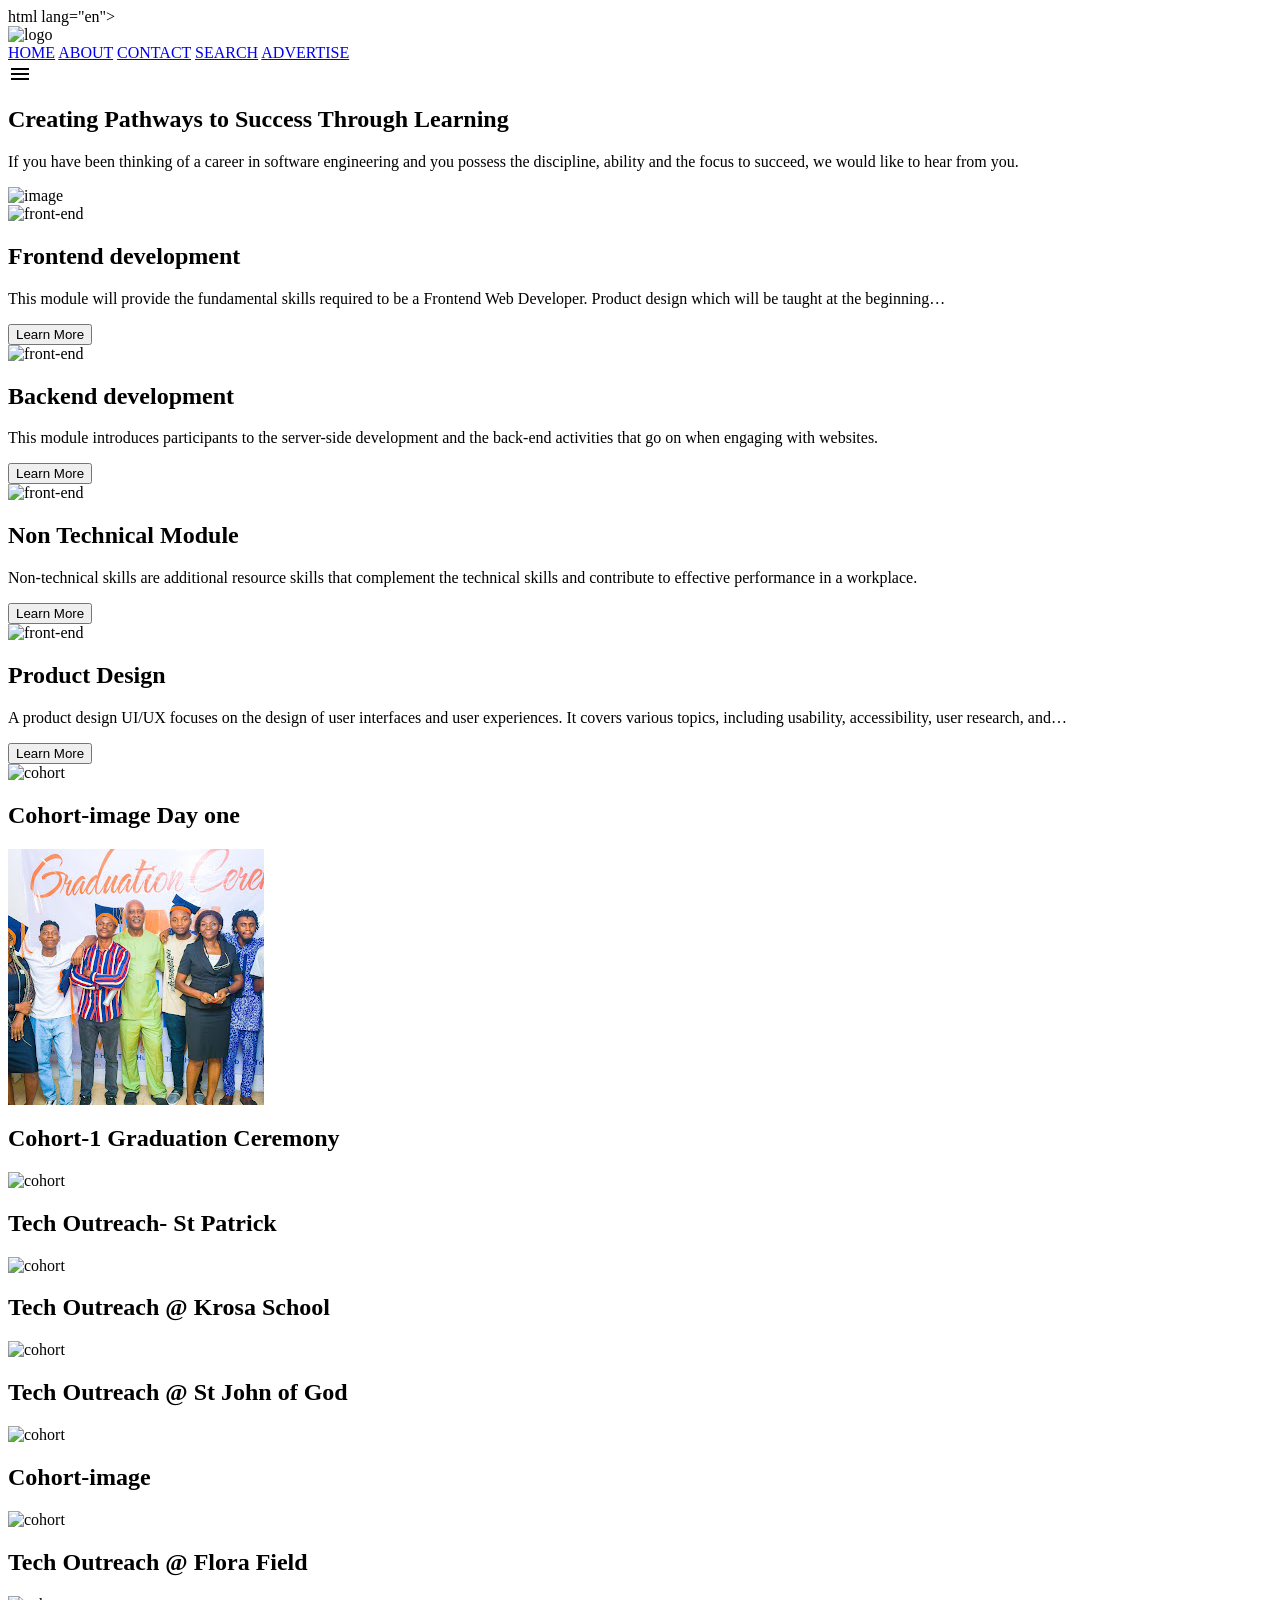
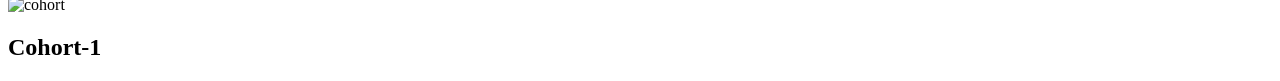
==== commit ecfdc4a1: "updated commit" ====
--- a/html/index.html
+++ b/html/index.html
@@ -3,15 +3,15 @@
         <meta charset="UTF-8" />
         <meta http-equiv="X-UA-Compatible" content="IE=edge" />
         <meta name="viewport" content="width=device-width, initial-scale=1.0" />
-        <link rel="stylesheet" href="../images/favicon.ico" type="image/logo" />
-        <link rel="stylesheet" href="../css/style.css" />
+        <link rel="stylesheet" href="./images/favicon.ico" type="image/logo" />
+        <link rel="stylesheet" href="./css/style.css" />
         <link href="https://fonts.googleapis.com/icon?family=Material+Icons" rel="stylesheet">
         <title>LM blog</title>
     </head>
     <body>
         <header>
             <div class="img-container">
-                <img src="../images/logo.png" class="logo-img" alt="logo" />
+                <img src="./images/logo.png" class="logo-img" alt="logo" />
             </div>
             <nav class="navbar">
                 <a href="#home">HOME</a>
@@ -32,14 +32,14 @@
                 </p>
                 </div>
                 <div class="sectionimage">
-                  <img class="nerd-image" src="../images/academy-student-programmer-3.jpg" alt="image"/>
+                  <img class="nerd-image" src="./images/academy-student-programmer-3.jpg" alt="image"/>
                 </div>
 
         </section>
         <section class="jp">
             <div class="content">
                 <div class="img-container">
-                    <img src="../images/frontend-web-development.jpg" alt="front-end">
+                    <img src="./images/frontend-web-development.jpg" alt="front-end">
                 </div>
                 <div class="text-container">
                     <h1>Frontend development</h1>
@@ -51,7 +51,7 @@
             </div>
             <div class="content">
                 <div class="img-container">
-                    <img src="../images/backend-web-development.jpg" alt="front-end">
+                    <img src="./images/backend-web-development.jpg" alt="front-end">
                 </div>
                 <div class="text-container">
                     <h1>Backend development</h1>
@@ -64,7 +64,7 @@
             </div>
             <div class="content">
                 <div class="img-container">
-                    <img src="../images/non-technical-module.jpg" alt="front-end">
+                    <img src="./images/non-technical-module.jpg" alt="front-end">
                 </div>
                 <div class="text-container">
                     <h1>Non Technical Module</h1>
@@ -76,7 +76,7 @@
             </div>
             <div class="content">
                 <div class="img-container">
-                    <img src="../images/product-design.jpg" alt="front-end">
+                    <img src="./images/product-design.jpg" alt="front-end">
                 </div>
                 <div class="text-container">
                     <h1>Product Design </h1>
@@ -91,7 +91,7 @@
         <section class="cohort">
             <div class="content">
                 <div class="img-container">
-                    <img src="../images/Cohort-img1.jpg" alt="cohort">
+                    <img src="./images/Cohort-img1.jpg" alt="cohort">
                 </div>
                 <div class="text-container">
                     <h1>Cohort-image Day one</h1>
@@ -107,7 +107,7 @@
             </div>
             <div class="content">
                 <div class="img-container">
-                    <img src="../images/Cohort-img3.jpg" alt="cohort">
+                    <img src="./images/Cohort-img3.jpg" alt="cohort">
                 </div>
                 <div class="text-container">
                     <h1>Tech Outreach- St Patrick</h1>
@@ -115,7 +115,7 @@
             </div>
             <div class="content">
                 <div class="img-container">
-                    <img src="../images/Cohort-img4.jpg" alt="cohort">
+                    <img src="./images/Cohort-img4.jpg" alt="cohort">
                 </div>
                 <div class="text-container">
                     <h1>Tech Outreach @ Krosa School</h1>
@@ -123,7 +123,7 @@
             </div>
             <div class="content">
                 <div class="img-container">
-                    <img src="../images/Cohort-img5.jpg" alt="cohort">
+                    <img src="./images/Cohort-img5.jpg" alt="cohort">
                 </div>
                 <div class="text-container">
                     <h1>Tech Outreach @ St John of God</h1>
@@ -131,7 +131,7 @@
             </div>
             <div class="content">
                 <div class="img-container">
-                    <img src="../images/Cohort-img6.jpg" alt="cohort">
+                    <img src="./images/Cohort-img6.jpg" alt="cohort">
                 </div>
                 <div class="text-container">
                     <h1>Cohort-image </h1>
@@ -139,7 +139,7 @@
             </div>
             <div class="content">
                 <div class="img-container">
-                    <img src="../images/Cohort-img7.jpg" alt="cohort">
+                    <img src="./images/Cohort-img7.jpg" alt="cohort">
                 </div>
                 <div class="text-container">
                     <h1>Tech Outreach @ Flora Field</h1>
@@ -147,12 +147,12 @@
             </div>
             <div class="content">
                 <div class="img-container">
-                    <img src="../images/Cohort-img8.jpg" alt="cohort">
+                    <img src="./images/Cohort-img8.jpg" alt="cohort">
                 </div>
                 <div class="text-container">
                     <h1>Cohort-1</h1>
                 </div>
             </div>
-        </section>  
+        </section>
     </body>
 </html>
